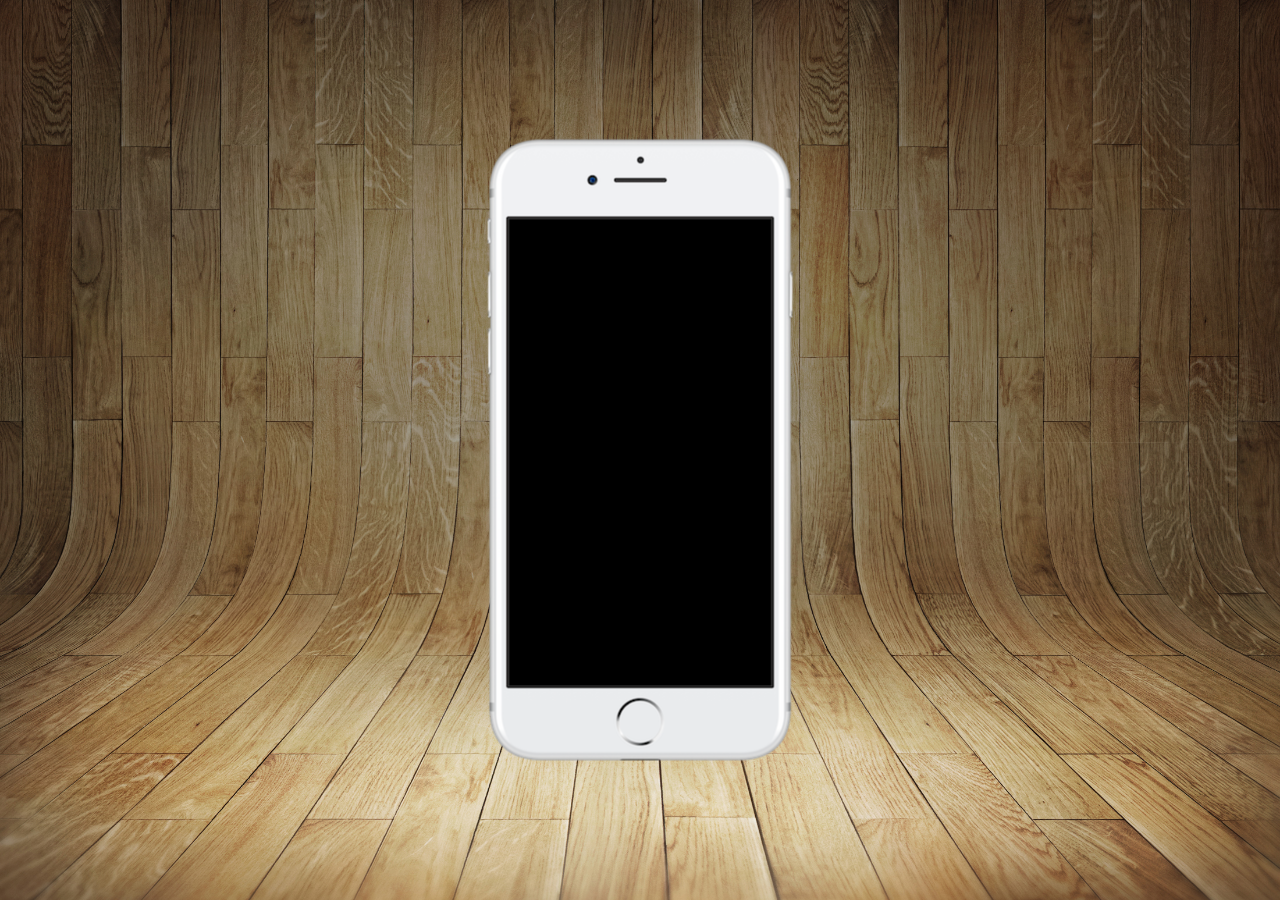
==== index.html @ 43e9d5e7 "Chapter 23 class 1,2,3 | 07/03/25" ====
<!DOCTYPE html>
<html lang="en">
<head>
    <meta charset="UTF-8">
    <meta name="viewport" content="width=device-width, initial-scale=1.0">
    <title>Social media project</title>
    <link rel="shortcut icon" href="favicon.ico" type="image/x-icon">
    <link rel="stylesheet" href="styles/style.css">
</head>
<body>
    <main>
        <section id="telephone">
            
        </section>
        <section id="social-media">

        </section>
    </main>
</body>
</html>
---- styles/style.css ----
@charset "UTF-8";

* {
    margin: 0px;
    padding: 0px;
    font-family: Arial, Helvetica, sans-serif;
}
html, body {
    height: 100vh;
    width: 100vw;
    background-color: black;
}
body {
    background: url('../imagens/fundo-madeira.jpg') no-repeat top center;
    background-size: cover;
    background-attachment: fixed;
}
main {
    height: 100vh;
    position: relative;
}
section#telephone {
    height: 627px;
    width: 311px;

    position: absolute;
    top: 50%;
    left: 50%;
    transform: translate(-50%, -50%);
    background: url('../imagens/frame-iphone.png') no-repeat;
}
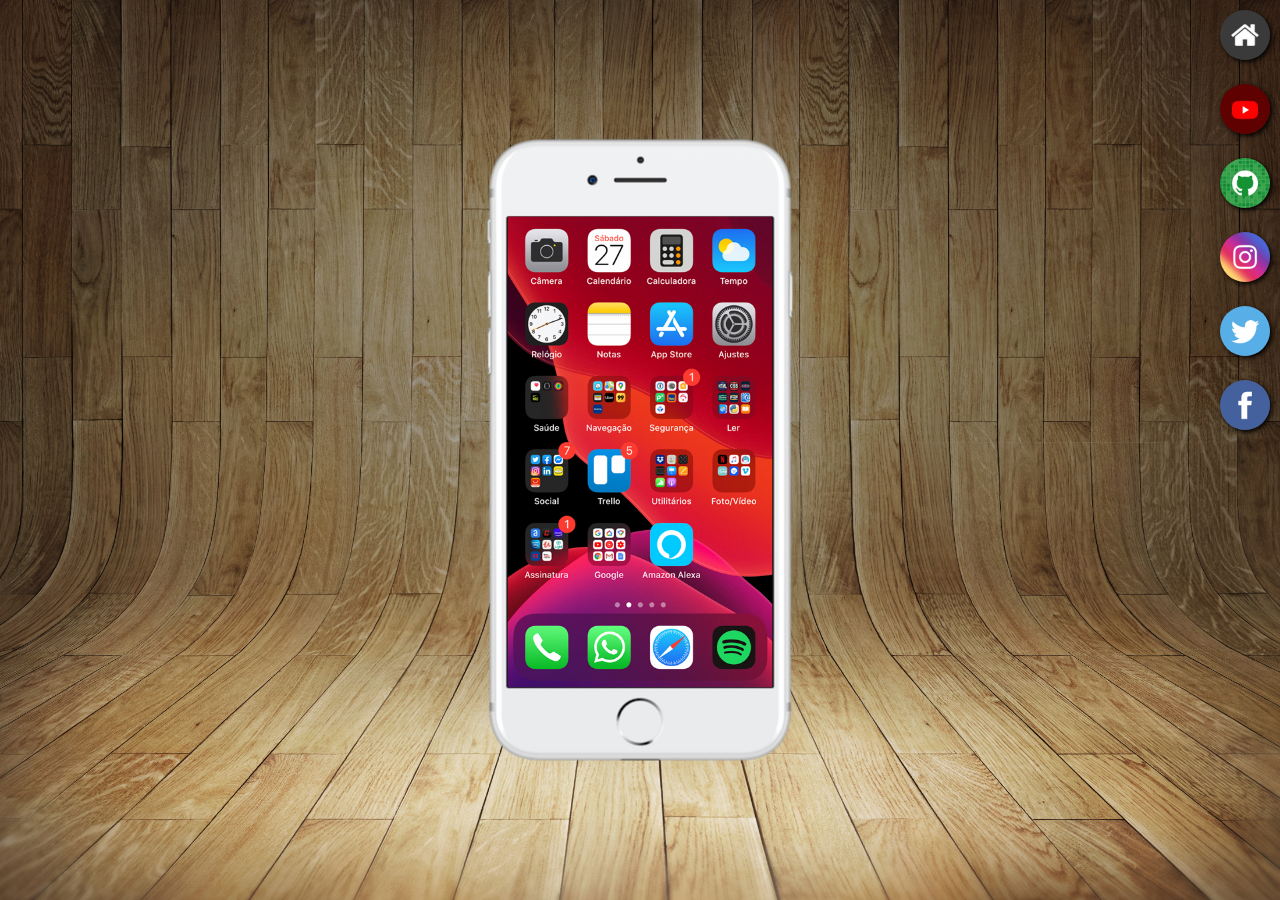
==== commit 56452111: "Chapter 23 Class 4,5,6 | 10/03/25" ====
--- a/index.html
+++ b/index.html
@@ -10,10 +10,15 @@
 <body>
     <main>
         <section id="telephone">
-            
+            <iframe src="home.html" name="screen" id="screen" frameborder="0"></iframe>
         </section>
         <section id="social-media">
-
+            <a href="home.html" target="screen"><img src="imagens/logo-home.jpg" alt="Home"></a> <br>
+            <a href="youtube.html" target="screen"><img src="imagens/logo-youtube.jpg" alt="YouTube"></a> <br>
+            <a href="github.html" target="screen"><img src="imagens/logo-github.jpg" alt="GitHub"></a> <br>
+            <a href="instagram.html" target="screen"><img src="imagens/logo-instagram.jpg" alt="Instagram"></a> <br>
+            <a href="#" target="screen"><img src="imagens/logo-twitter.jpg" alt="Twitter"></a> <br>
+            <a href="#" target="screen"><img src="imagens/logo-facebook.jpg" alt="Facebook"></a> <br>
         </section>
     </main>
 </body>
--- a/styles/style.css
+++ b/styles/style.css
@@ -28,4 +28,26 @@
     left: 50%;
     transform: translate(-50%, -50%);
     background: url('../imagens/frame-iphone.png') no-repeat;
+}
+iframe#screen {
+    position: relative;
+    top: 80px;
+    left: 23px;
+    width: 265px;
+    height: 471px;
+}
+section#social-media img {
+    width: 50px;
+    height: 50px;
+    margin: 10px;
+    border-radius: 50%;
+    box-shadow: 2px 2px 5px black;
+    box-sizing: border-box;
+    transition: 1s;
+}
+section#social-media {
+    text-align: right;
+}
+section#social-media img:hover {
+    border: 2px solid rgba(255, 255, 255, 0.5);
 }